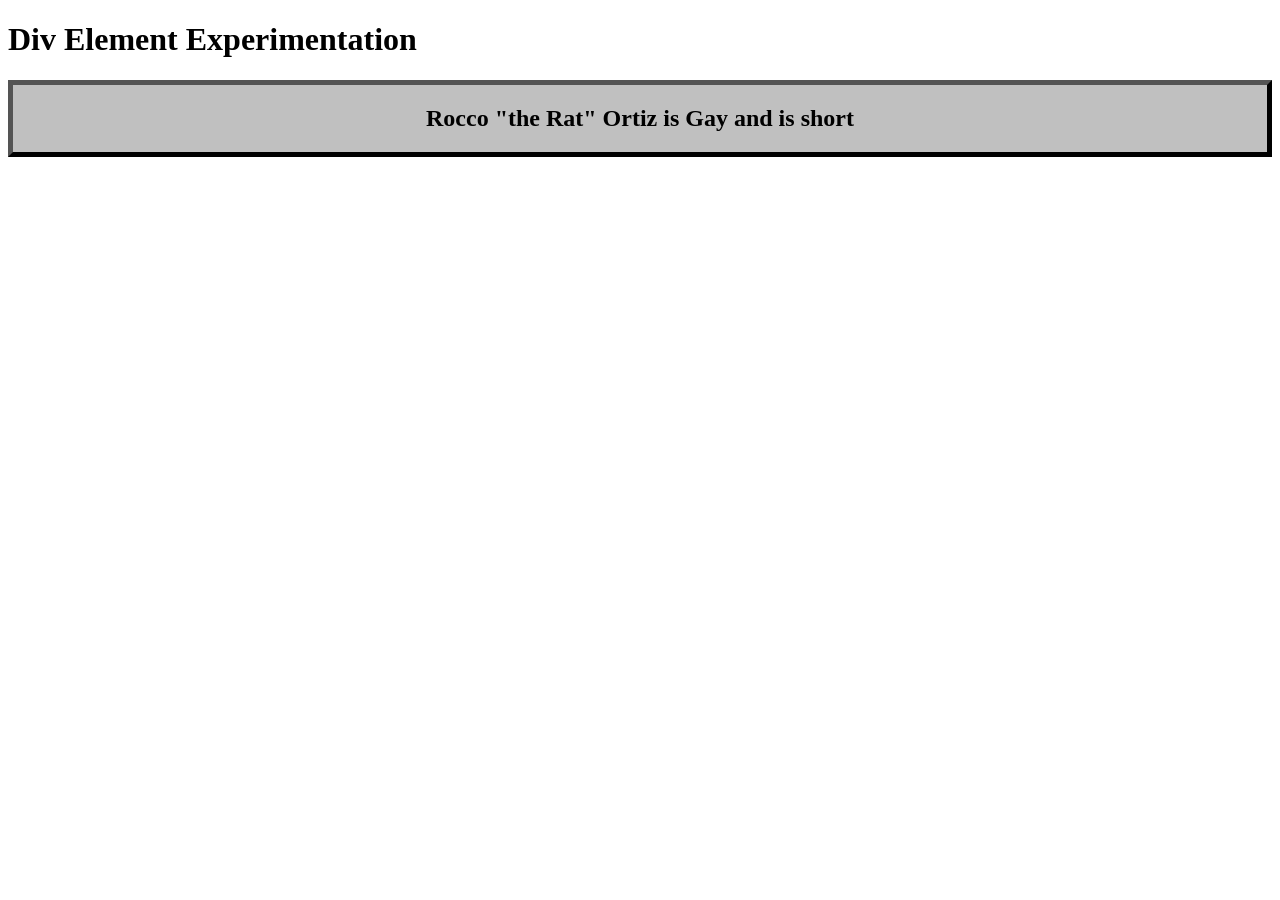
==== pages/index.html @ 8fcbbdbb "test" ====
<!DOCTYPE html>
<html lang="en">

<head>
  <meta charset = "UTF-8">
  <meta name = "viewport" content = "width = device-width, initial-scale = 1.0">
  <title>SP Photography???</title>
</head>
  
<style>
  .myDiv {
    border: 5px outset black;
    background-color: silver;
    text-align: center;
         }
</style>
<body>

<h1>Div Element Experimentation</h1>

<div class = "myDiv">
  <h2>Rocco "the Rat" Ortiz is Gay and is short</h2>
</div>

</body>
<html>
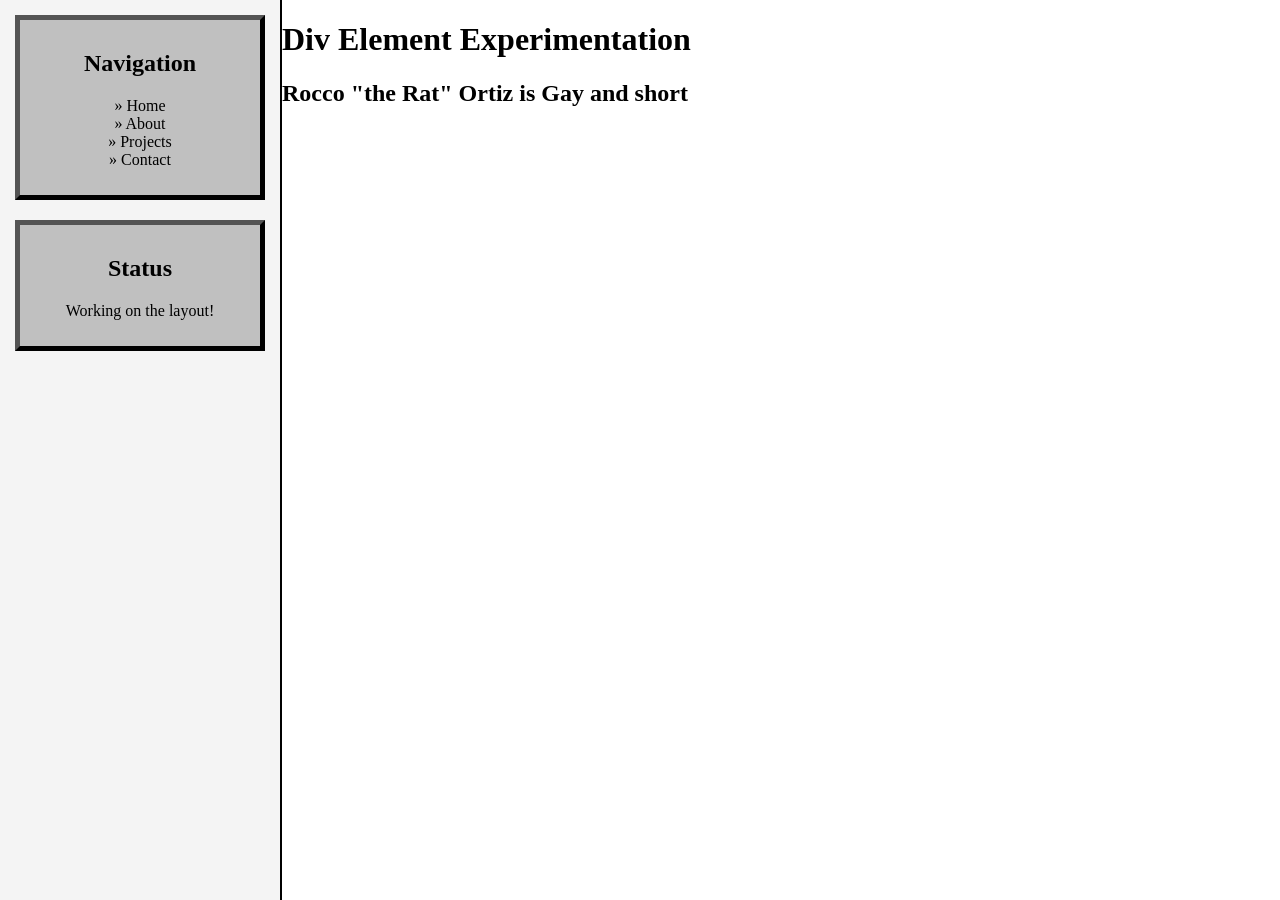
==== commit 2d51612f: "Update index.html" ====
--- a/pages/index.html
+++ b/pages/index.html
@@ -5,22 +5,93 @@
   <meta charset = "UTF-8">
   <meta name = "viewport" content = "width = device-width, initial-scale = 1.0">
   <title>SP Photography???</title>
-</head>
   
-<style>
-  .myDiv {
-    border: 5px outset black;
-    background-color: silver;
-    text-align: center;
+	<style>
+	/* Reseting the default body margins so they the the edges of the screen */
+	body { 
+		margin: 0;
+		padding: 0;
+	}
+
+ 	 /* The Main Flex Container */
+ 	 .main-layout {
+		display: flex;
+		height: 100vh; /* Setting to 100 so we get 100% of the viewport height*/
+		width: 100vw; /* Same as the height */
+		overflow: hidden; /* prevents whole page from schorrliing */
+	  }
+
+	  /* Side Panel */
+	  .side-panel {
+		width: 250px;
+		flex-shrink: 0; /* Prevents sidebar from squishing together */
+		border-right: 2px solid black; /* Divides the sections */
+		padding: 15px;
+		background-color: #f4f4f4;
+		overflow-y: auto; /* Allows siderbar to scroll independetly from panel */
+	  }
+
+	  /* Main Content Area */
+	  .content {
+		flex-grow: 1; /* Takes up all remaining space */
+		paddint: 20px;
+		overflow-y: auto; /* Same as side panel */
+	  }
+
+	  /* My Custom div style */
+	  .myDiv {
+	    border: 5px outset black;
+	    background-color: silver;
+  	  text-align: center;
+	    padding: 10px;
+	    margin-bottom: 20px; /* Ades spacing between boxes */
+	  }
+  
+	  /* REmoving the deault margins from lists so that they fit well into the boxes */
+	  .myDiv ul {
+		list-style-type: none; 
+		padding: 0;
+	  }
+
+	<style>
+	  .myDiv {
+	    border: 5px outset black;
+	    background-color: silver;
+	    text-align: center;
          }
-</style>
+	</style>
+<head>
 <body>
 
-<h1>Div Element Experimentation</h1>
+	<div class="main-layout">
 
-<div class = "myDiv">
-  <h2>Rocco "the Rat" Ortiz is Gay and is short</h2>
-</div>
+	  <aside class="side-panel">
 
-</body>
+	    <div class="myDiv">
+	     <h2>Navigation</h2>
+	     <ul>
+	       <li>» Home</li> 
+	       <li>» About</li>
+	       <li>» Projects</li>
+	       <li>» Contact</li> 
+	     <ul>
+	    </div>
+
+	    <div class="myDiv">
+	     <h2>Status</h2>
+	     <p>Working on the layout!</p>
+	    </div>
+
+	  </aside>
+
+	  <main class="content">
+	     <h1>Div Element Experimentation</h1>
+
+	     <div class="myDic">
+	       <h2>Rocco "the Rat" Ortiz is Gay and short</h2>
+	     </div>
+
+	  </main>
+
+</body> 
 <html>
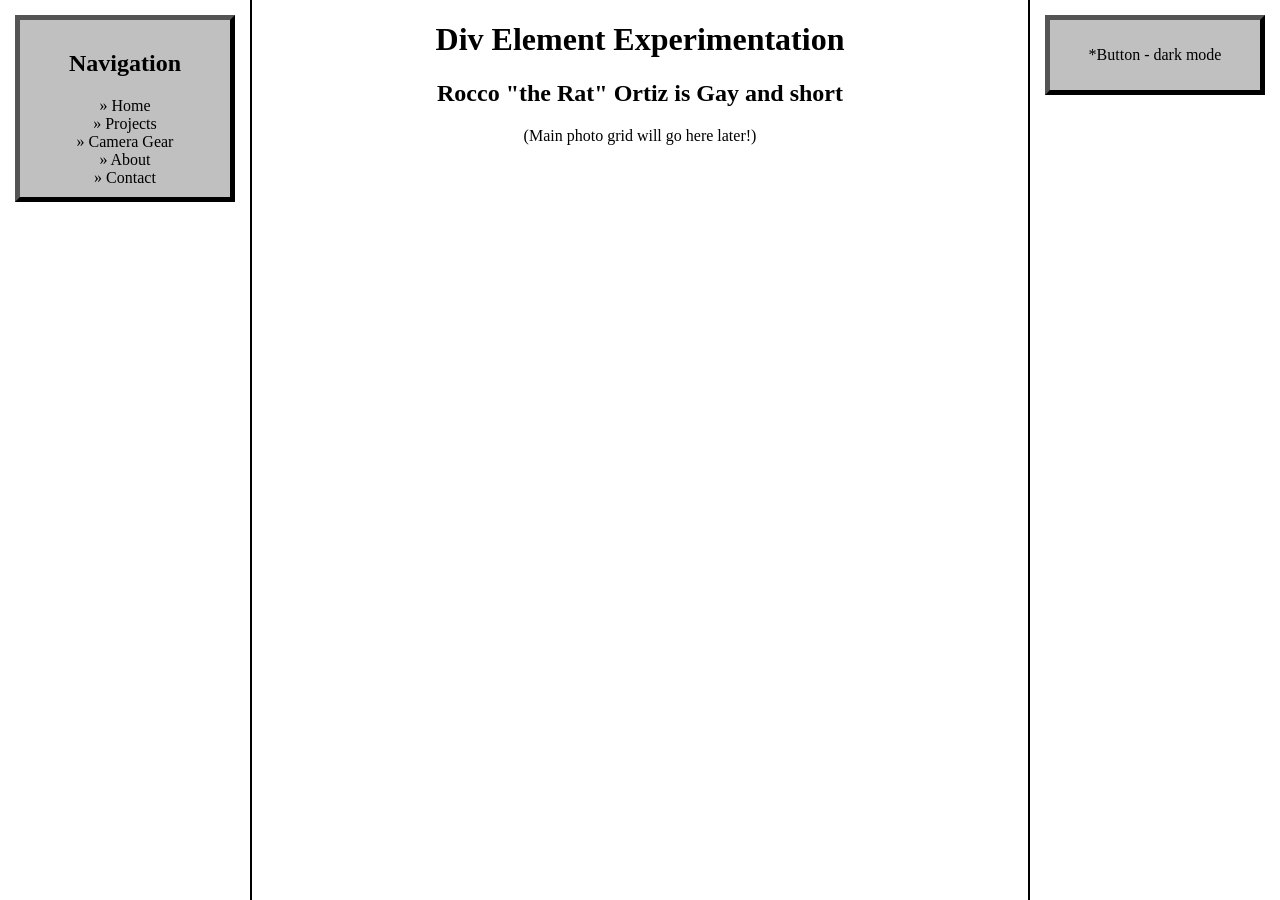
==== commit a901ead3: "Update index.html" ====
--- a/pages/index.html
+++ b/pages/index.html
@@ -21,36 +21,48 @@
 		overflow: hidden; /* prevents whole page from schorrliing */
 	  }
 
-	  /* Side Panel */
-	  .side-panel {
-		width: 250px;
+	  /* Left Sidebar */
+	  .left-sidebar {
+		width: 220px;
 		flex-shrink: 0; /* Prevents sidebar from squishing together */
 		border-right: 2px solid black; /* Divides the sections */
 		padding: 15px;
-		background-color: #f4f4f4;
+		background-color: transparent;
 		overflow-y: auto; /* Allows siderbar to scroll independetly from panel */
 	  }
 
-	  /* Main Content Area */
+	  /* Main Content Area MIddle Area */
 	  .content {
 		flex-grow: 1; /* Takes up all remaining space */
 		paddint: 20px;
 		overflow-y: auto; /* Same as side panel */
+    text-align: center;
 	  }
 
-	  /* My Custom div style */
+    /* Right Column for button and photos */
+    .right-column {
+    width: 220px; /* fixed width to match the left sidebar column */
+    flex-shrink: 0;
+    border-left: 2px solid black;
+    padding: 15px;
+    background-color: transparent;
+    overflow-y: auto;
+    }
+
+	  /* My box style */
 	  .myDiv {
 	    border: 5px outset black;
 	    background-color: silver;
   	  text-align: center;
 	    padding: 10px;
-	    margin-bottom: 20px; /* Ades spacing between boxes */
+	    margin-bottom: 15px; /* Ades spacing between boxes */
 	  }
   
 	  /* REmoving the deault margins from lists so that they fit well into the boxes */
 	  .myDiv ul {
 		list-style-type: none; 
 		padding: 0;
+    margin: 0;
 	  }
 
 	<style>
@@ -59,39 +71,39 @@
 	    background-color: silver;
 	    text-align: center;
          }
+
 	</style>
 <head>
 <body>
 
 	<div class="main-layout">
 
-	  <aside class="side-panel">
-
+	  <aside class="left-sidebar">
 	    <div class="myDiv">
 	     <h2>Navigation</h2>
 	     <ul>
 	       <li>» Home</li> 
+	       <li>» Projects</li>
+	       <li>» Camera Gear</li>
 	       <li>» About</li>
-	       <li>» Projects</li>
-	       <li>» Contact</li> 
+         <il>» Contact</il>
 	     <ul>
 	    </div>
+   </aside>
 
-	    <div class="myDiv">
-	     <h2>Status</h2>
-	     <p>Working on the layout!</p>
-	    </div>
+   <main class="content">
+     <h1>Div Element Experimentation</h1>
+     <h2>Rocco "the Rat" Ortiz is Gay and short</h2>
+     <p>(Main photo grid will go here later!)</p>            
+   </main>
 
-	  </aside>
+   <aside class="right-column">
+     <div class="myDiv">
+       <p>*Button - dark mode</p>
+     </div>
+   </aside>
 
-	  <main class="content">
-	     <h1>Div Element Experimentation</h1>
-
-	     <div class="myDic">
-	       <h2>Rocco "the Rat" Ortiz is Gay and short</h2>
-	     </div>
-
-	  </main>
+  </div>
 
 </body> 
 <html>
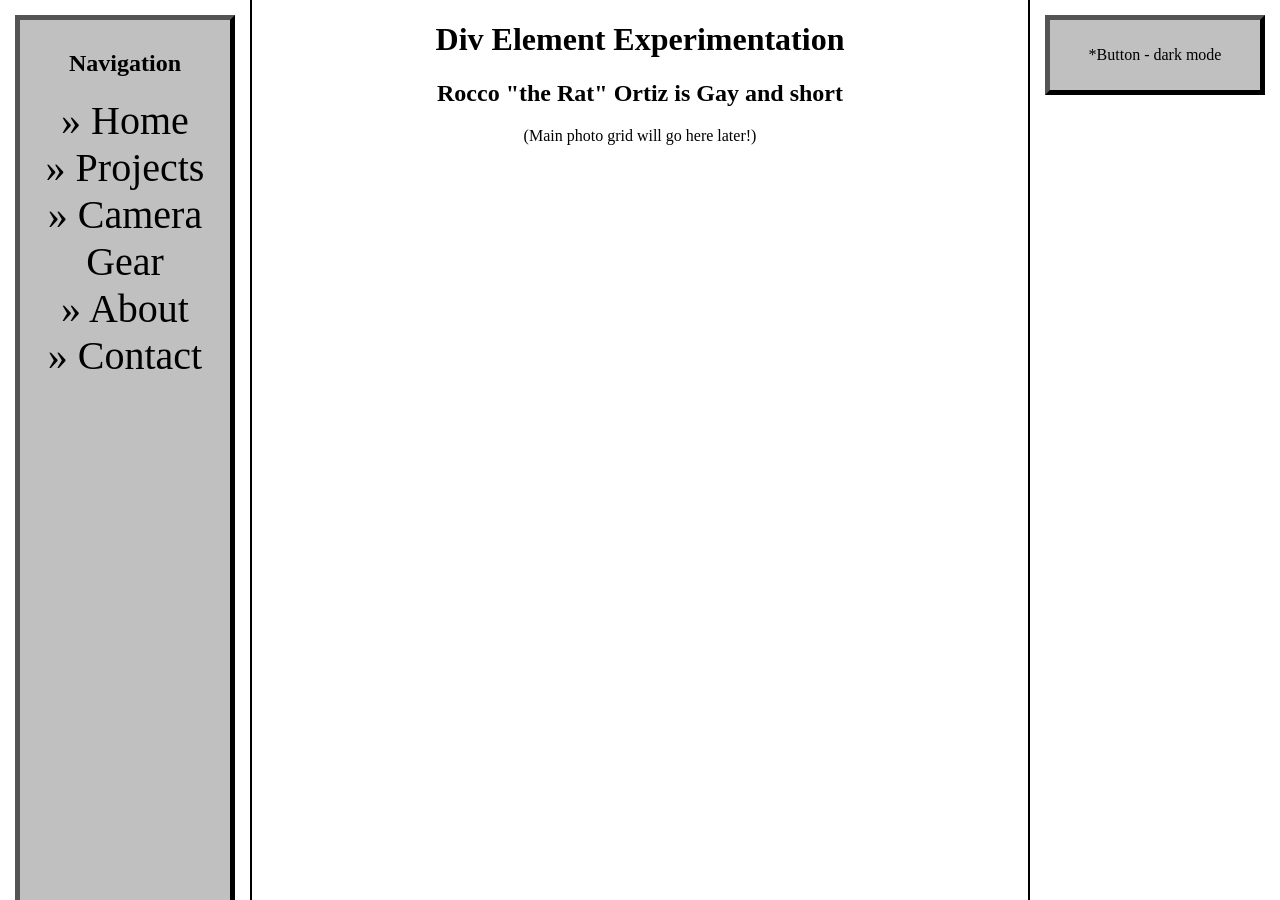
==== commit efdfd371: "Update index.html" ====
--- a/pages/index.html
+++ b/pages/index.html
@@ -24,11 +24,14 @@
 	  /* Left Sidebar */
 	  .left-sidebar {
 		width: 220px;
+    height: 100%;
 		flex-shrink: 0; /* Prevents sidebar from squishing together */
 		border-right: 2px solid black; /* Divides the sections */
 		padding: 15px;
 		background-color: transparent;
 		overflow-y: auto; /* Allows siderbar to scroll independetly from panel */
+    display: flex;
+    flex-direction: column;
 	  }
 
 	  /* Main Content Area MIddle Area */
@@ -51,6 +54,9 @@
 
 	  /* My box style */
 	  .myDiv {
+      display: flex;
+      flex-grow: 1;
+      flex-direction: column;
 	    border: 5px outset black;
 	    background-color: silver;
   	  text-align: center;
@@ -60,17 +66,30 @@
   
 	  /* REmoving the deault margins from lists so that they fit well into the boxes */
 	  .myDiv ul {
-		list-style-type: none; 
+    display: flex;
+		list-style-type: none;
 		padding: 0;
     margin: 0;
+    flex-grow: 1;
 	  }
 
-	<style>
-	  .myDiv {
-	    border: 5px outset black;
-	    background-color: silver;
-	    text-align: center;
-         }
+    .left-sidebar .myDiv ul{
+    flex-grow: 1; /* What actually stretches list onto the bottom of the box */
+    display: flex;
+    flex-direction: column;
+    justify-content: space-between;
+    }
+
+    /* Attempting to add spacing to lines in the left siedebar*/
+    .left-sidebar .myDiv li{
+    font-size: 40px;
+    }
+
+    /* applying rules to .myDiv in .left-sidebar*/
+    .left-sidebar .myDiv{
+    flex-grow: 1; /* Stretches box to page*/
+    margin-bottom: 10px;
+    }
 
 	</style>
 <head>
@@ -86,7 +105,7 @@
 	       <li>» Projects</li>
 	       <li>» Camera Gear</li>
 	       <li>» About</li>
-         <il>» Contact</il>
+         <li>» Contact</li>
 	     <ul>
 	    </div>
    </aside>
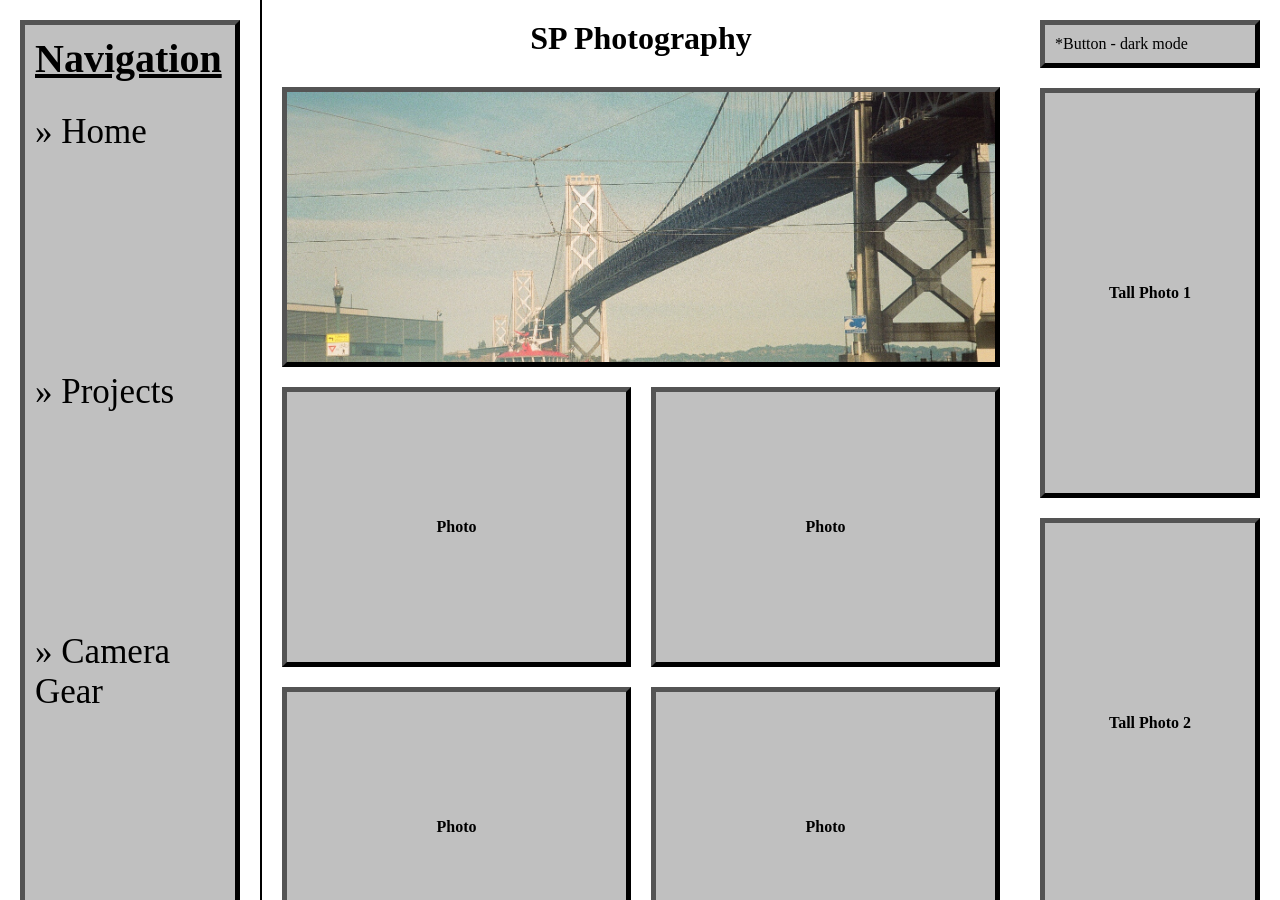
==== commit 4a0ea2c7: "photo grid attempts" ====
--- a/pages/index.html
+++ b/pages/index.html
@@ -24,65 +24,65 @@
 	  /* Left Sidebar */
 	  .left-sidebar {
 		width: 220px;
-    height: 100%;
+    	/*height: 100%;*/
 		flex-shrink: 0; /* Prevents sidebar from squishing together */
 		border-right: 2px solid black; /* Divides the sections */
-		padding: 15px;
+		padding: 20px;
 		background-color: transparent;
 		overflow-y: auto; /* Allows siderbar to scroll independetly from panel */
-    display: flex;
-    flex-direction: column;
+    	display: flex;
+    	flex-direction: column;
 	  }
 
 	  /* Main Content Area MIddle Area */
 	  .content {
 		flex-grow: 1; /* Takes up all remaining space */
-		paddint: 20px;
+		padding: 20px;
 		overflow-y: auto; /* Same as side panel */
-    text-align: center;
+    	text-align: center;
 	  }
 
     /* Right Column for button and photos */
     .right-column {
     width: 220px; /* fixed width to match the left sidebar column */
     flex-shrink: 0;
-    border-left: 2px solid black;
-    padding: 15px;
+    padding: 20px;
     background-color: transparent;
     overflow-y: auto;
     }
 
 	  /* My box style */
 	  .myDiv {
-      display: flex;
-      flex-grow: 1;
-      flex-direction: column;
+      	display: flex;
+      	flex-grow: 1;
+      	flex-direction: column;
 	    border: 5px outset black;
 	    background-color: silver;
-  	  text-align: center;
+  	  	text-align: left;
 	    padding: 10px;
 	    margin-bottom: 15px; /* Ades spacing between boxes */
 	  }
   
 	  /* REmoving the deault margins from lists so that they fit well into the boxes */
 	  .myDiv ul {
-    display: flex;
+    	display: flex;
 		list-style-type: none;
 		padding: 0;
-    margin: 0;
-    flex-grow: 1;
+    	margin: 0;
+ 		flex-grow: 1;
 	  }
 
     .left-sidebar .myDiv ul{
     flex-grow: 1; /* What actually stretches list onto the bottom of the box */
     display: flex;
     flex-direction: column;
-    justify-content: space-between;
+    justify-content: flex-start;
+	gap: 220px;
     }
 
     /* Attempting to add spacing to lines in the left siedebar*/
     .left-sidebar .myDiv li{
-    font-size: 40px;
+    font-size: 35px;
     }
 
     /* applying rules to .myDiv in .left-sidebar*/
@@ -91,38 +91,125 @@
     margin-bottom: 10px;
     }
 
+	/* Rule for h2 */
+	.left-sidebar .myDiv h2 {
+		margin: 0; /* Taking away default spacing*/
+		margin-bottom: 30px; /*Adding some space between header and links */
+		font-size: 40px; /* Slightly larger than links */
+		text-decoration: underline;
+	}
+
+	.right-column .myDiv{
+		flex-grow: 0;
+		cursor: pointer; /*changes mouse into clicking hand */
+		margin-bottom: 20px;
+	}
+
+	.right-column .myDiv p {
+		margin: 0;
+		font-size: 16px;
+	}
+
+	.right-column .myDiv:hover {
+		background-color: black;
+		color: white; /* flips text white */
+	}
+
+	/* Grid Container for photos */
+	.photo-grid {
+		display: grid;
+		/* creating columns that stretch if having extra room */
+		grid-template-columns: repeat(2, 1fr);
+		grid-auto-rows: 280px;
+		gap: 20px; /* empty space between photos */
+		margin-top: 30px;
+	}
+
+	/* photo box placeholders */
+	.photo-box {
+		border: 5px outset black;
+		background-color: silver;
+		display: flex;
+		justify-content: center;
+		align-items: center;
+		font-weight: bold;
+	}
+
+	.photo-box img {
+		width: 100%;
+		height: 100%;
+		object-fit: cover;
+		display: block;
+	}
+
+	/* 3 shape classes for photos */
+	.wide {
+		grid-column: span 2;
+	}
+
+	.tall {
+		grid-row: span 2;
+	}
+
+	.large {
+		grid-column: span 2;
+		grid-row: span 2;
+	}
+
+	.sidebar-tall {
+		height: 400px;
+		margin-top: 20px;
+		margin-bottom: 20px;
+	}
+
+	.content h1 {
+		margin-top: 0;
+	}
+
 	</style>
-<head>
+</head>
 <body>
 
 	<div class="main-layout">
 
 	  <aside class="left-sidebar">
 	    <div class="myDiv">
-	     <h2>Navigation</h2>
+	     <h2>Navigation</h2>		 
 	     <ul>
 	       <li>» Home</li> 
 	       <li>» Projects</li>
 	       <li>» Camera Gear</li>
 	       <li>» About</li>
          <li>» Contact</li>
-	     <ul>
+		 </ul>
 	    </div>
    </aside>
 
    <main class="content">
-     <h1>Div Element Experimentation</h1>
-     <h2>Rocco "the Rat" Ortiz is Gay and short</h2>
-     <p>(Main photo grid will go here later!)</p>            
+     <h1>SP Photography</h1>
+     
+	 <div class="photo-grid">
+		<div class="photo-box wide"><img src="wideImageTop.jpg" alt="Camera Gear"></div>
+
+		<div class="photo-box">Photo</div>
+		<div class="photo-box">Photo</div>
+		<div class="photo-box">Photo</div>
+		<div class="photo-box">Photo</div>
+
+		<div class="photo-box wide">Wide Photo (Bottom)</div>
+	 </div>
    </main>
 
    <aside class="right-column">
      <div class="myDiv">
        <p>*Button - dark mode</p>
      </div>
+
+	 <div class="photo-box sidebar-tall"> Tall Photo 1</div>
+	 <div class="photo-box sidebar-tall"> Tall Photo 2</div>
    </aside>
 
   </div>
 
 </body> 
-<html>
+</html>
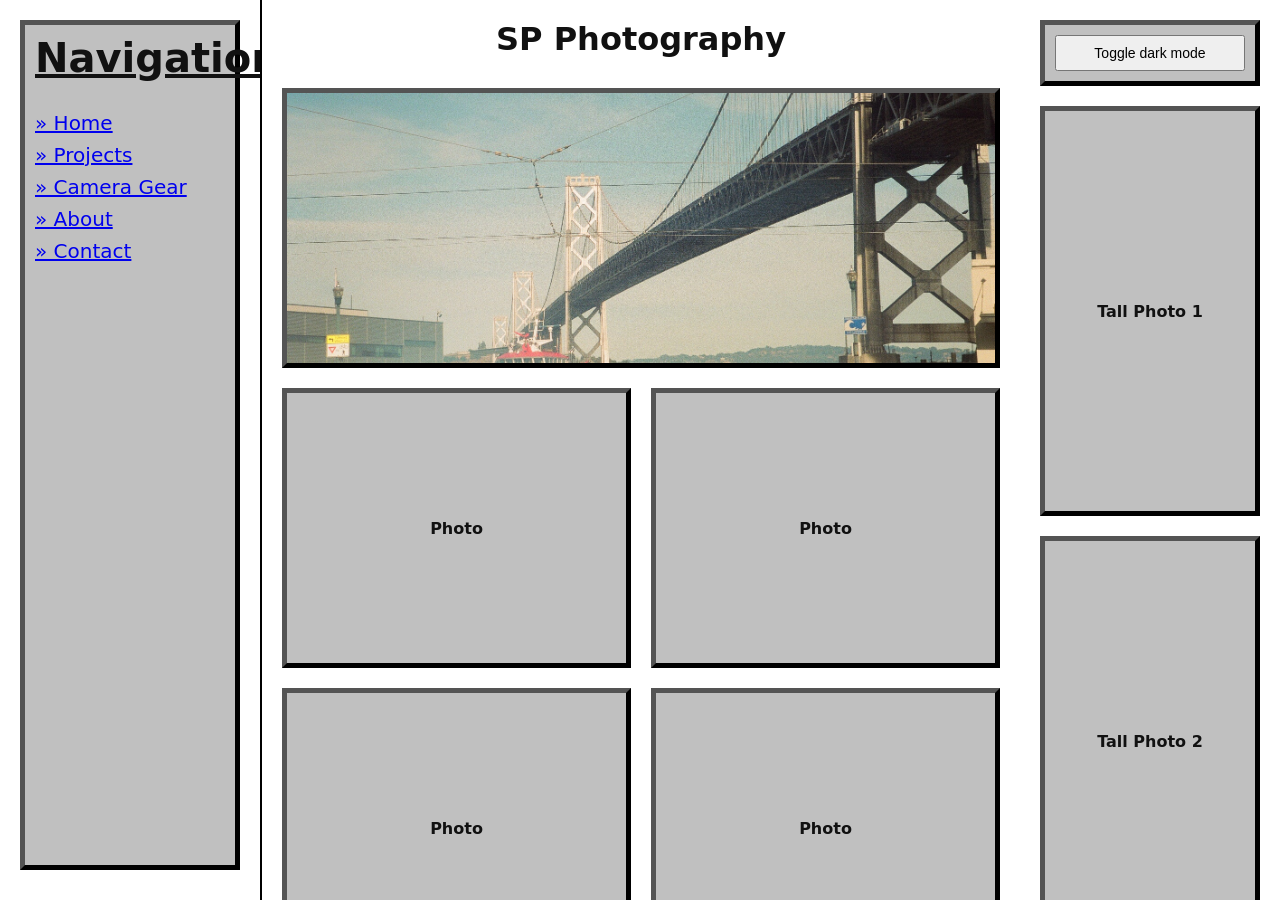
==== commit 05208b03: "DRY, moved to 'pages', added contact & about, needs to fill in specifics" ====
--- a/pages/index.html
+++ b/pages/index.html
@@ -5,184 +5,23 @@
   <meta charset = "UTF-8">
   <meta name = "viewport" content = "width = device-width, initial-scale = 1.0">
   <title>SP Photography???</title>
-  
-	<style>
-	/* Reseting the default body margins so they the the edges of the screen */
-	body { 
-		margin: 0;
-		padding: 0;
-	}
-
- 	 /* The Main Flex Container */
- 	 .main-layout {
-		display: flex;
-		height: 100vh; /* Setting to 100 so we get 100% of the viewport height*/
-		width: 100vw; /* Same as the height */
-		overflow: hidden; /* prevents whole page from schorrliing */
-	  }
-
-	  /* Left Sidebar */
-	  .left-sidebar {
-		width: 220px;
-    	/*height: 100%;*/
-		flex-shrink: 0; /* Prevents sidebar from squishing together */
-		border-right: 2px solid black; /* Divides the sections */
-		padding: 20px;
-		background-color: transparent;
-		overflow-y: auto; /* Allows siderbar to scroll independetly from panel */
-    	display: flex;
-    	flex-direction: column;
-	  }
-
-	  /* Main Content Area MIddle Area */
-	  .content {
-		flex-grow: 1; /* Takes up all remaining space */
-		padding: 20px;
-		overflow-y: auto; /* Same as side panel */
-    	text-align: center;
-	  }
-
-    /* Right Column for button and photos */
-    .right-column {
-    width: 220px; /* fixed width to match the left sidebar column */
-    flex-shrink: 0;
-    padding: 20px;
-    background-color: transparent;
-    overflow-y: auto;
-    }
-
-	  /* My box style */
-	  .myDiv {
-      	display: flex;
-      	flex-grow: 1;
-      	flex-direction: column;
-	    border: 5px outset black;
-	    background-color: silver;
-  	  	text-align: left;
-	    padding: 10px;
-	    margin-bottom: 15px; /* Ades spacing between boxes */
-	  }
-  
-	  /* REmoving the deault margins from lists so that they fit well into the boxes */
-	  .myDiv ul {
-    	display: flex;
-		list-style-type: none;
-		padding: 0;
-    	margin: 0;
- 		flex-grow: 1;
-	  }
-
-    .left-sidebar .myDiv ul{
-    flex-grow: 1; /* What actually stretches list onto the bottom of the box */
-    display: flex;
-    flex-direction: column;
-    justify-content: flex-start;
-	gap: 220px;
-    }
-
-    /* Attempting to add spacing to lines in the left siedebar*/
-    .left-sidebar .myDiv li{
-    font-size: 35px;
-    }
-
-    /* applying rules to .myDiv in .left-sidebar*/
-    .left-sidebar .myDiv{
-    flex-grow: 1; /* Stretches box to page*/
-    margin-bottom: 10px;
-    }
-
-	/* Rule for h2 */
-	.left-sidebar .myDiv h2 {
-		margin: 0; /* Taking away default spacing*/
-		margin-bottom: 30px; /*Adding some space between header and links */
-		font-size: 40px; /* Slightly larger than links */
-		text-decoration: underline;
-	}
-
-	.right-column .myDiv{
-		flex-grow: 0;
-		cursor: pointer; /*changes mouse into clicking hand */
-		margin-bottom: 20px;
-	}
-
-	.right-column .myDiv p {
-		margin: 0;
-		font-size: 16px;
-	}
-
-	.right-column .myDiv:hover {
-		background-color: black;
-		color: white; /* flips text white */
-	}
-
-	/* Grid Container for photos */
-	.photo-grid {
-		display: grid;
-		/* creating columns that stretch if having extra room */
-		grid-template-columns: repeat(2, 1fr);
-		grid-auto-rows: 280px;
-		gap: 20px; /* empty space between photos */
-		margin-top: 30px;
-	}
-
-	/* photo box placeholders */
-	.photo-box {
-		border: 5px outset black;
-		background-color: silver;
-		display: flex;
-		justify-content: center;
-		align-items: center;
-		font-weight: bold;
-	}
-
-	.photo-box img {
-		width: 100%;
-		height: 100%;
-		object-fit: cover;
-		display: block;
-	}
-
-	/* 3 shape classes for photos */
-	.wide {
-		grid-column: span 2;
-	}
-
-	.tall {
-		grid-row: span 2;
-	}
-
-	.large {
-		grid-column: span 2;
-		grid-row: span 2;
-	}
-
-	.sidebar-tall {
-		height: 400px;
-		margin-top: 20px;
-		margin-bottom: 20px;
-	}
-
-	.content h1 {
-		margin-top: 0;
-	}
-
-	</style>
+  <link rel="stylesheet" type="text/css" href="../main/static/css/styles.css" />
 </head>
 <body>
 
 	<div class="main-layout">
 
 	  <aside class="left-sidebar">
-	    <div class="myDiv">
-	     <h2>Navigation</h2>		 
-	     <ul>
-	       <li>» Home</li> 
-	       <li>» Projects</li>
-	       <li>» Camera Gear</li>
-	       <li>» About</li>
-         <li>» Contact</li>
-		 </ul>
-	    </div>
+			<div class="myDiv">
+			 <h2>Navigation</h2>	 
+			 <ul>
+				 <li><a href="index.html">» Home</a></li>
+				 <li><a href="projects.html">» Projects</a></li>
+				 <li><a href="camera-gear.html">» Camera Gear</a></li>
+				 <li><a href="about.html">» About</a></li>
+				 <li><a href="contact.html">» Contact</a></li>
+			 </ul>
+			</div>
    </aside>
 
    <main class="content">
@@ -200,16 +39,17 @@
 	 </div>
    </main>
 
-   <aside class="right-column">
-     <div class="myDiv">
-       <p>*Button - dark mode</p>
-     </div>
+	 <aside class="right-column">
+		 <div class="myDiv">
+			 <button id="dark-mode-toggle" aria-pressed="false" style="padding:8px 12px; font-size:14px;">Toggle dark mode</button>
+		 </div>
 
-	 <div class="photo-box sidebar-tall"> Tall Photo 1</div>
-	 <div class="photo-box sidebar-tall"> Tall Photo 2</div>
-   </aside>
+		 <div class="photo-box sidebar-tall"> Tall Photo 1</div>
+		 <div class="photo-box sidebar-tall"> Tall Photo 2</div>
+	 </aside>
 
   </div>
 
-</body> 
+	<script src="../main/static/js/site.js"></script>
+</body>
 </html>
--- a/main/static/css/styles.css
+++ b/main/static/css/styles.css
@@ -0,0 +1,194 @@
+:root{
+  --bg: #ffffff;
+  --text: #111111;
+  --panel: silver;
+  --accent: black;
+}
+
+html, body { height: 100%; }
+body { 
+    margin: 0;
+    padding: 0;
+    background: var(--bg);
+    color: var(--text);
+    font-family: system-ui, -apple-system, 'Segoe UI', Roboto, 'Helvetica Neue', Arial;
+}
+/* Shared site styles extracted from index/about pages */
+
+/* Reseting the default body margins so they the the edges of the screen */
+body { 
+    margin: 0;
+    padding: 0;
+}
+
+ /* The Main Flex Container */
+ .main-layout {
+    display: flex;
+    height: 100vh; /* Setting to 100 so we get 100% of the viewport height*/
+    width: 100vw; /* Same as the height */
+    overflow: hidden; /* prevents whole page from schorrliing */
+  }
+
+  /* Left Sidebar */
+  .left-sidebar {
+    width: 220px;
+    /*height: 100%;*/
+    flex-shrink: 0; /* Prevents sidebar from squishing together */
+    border-right: 2px solid black; /* Divides the sections */
+    padding: 20px;
+    background-color: transparent;
+    overflow-y: auto; /* Allows siderbar to scroll independetly from panel */
+    display: flex;
+    flex-direction: column;
+  }
+
+  /* Main Content Area MIddle Area */
+  .content {
+    flex-grow: 1; /* Takes up all remaining space */
+    padding: 20px;
+    overflow-y: auto; /* Same as side panel */
+    text-align: center;
+  }
+
+  /* Right Column for button and photos */
+  .right-column {
+    width: 220px; /* fixed width to match the left sidebar column */
+    flex-shrink: 0;
+    padding: 20px;
+    background-color: transparent;
+    overflow-y: auto;
+  }
+
+  /* My box style */
+  .myDiv {
+      display: flex;
+      flex-grow: 1;
+      flex-direction: column;
+    border: 5px outset black;
+    background-color: silver;
+    text-align: left;
+    padding: 10px;
+    margin-bottom: 15px; /* Ades spacing between boxes */
+  }
+  
+  /* REmoving the deault margins from lists so that they fit well into the boxes */
+  .myDiv ul {
+    display: flex;
+    list-style-type: none;
+    padding: 0;
+    margin: 0;
+    flex-grow: 1;
+  }
+
+  .left-sidebar .myDiv ul{
+      flex-grow: 1; /* stretch list */
+      display: flex;
+      flex-direction: column;
+      justify-content: flex-start;
+      gap: 8px;
+  }
+
+  /* Attempting to add spacing to lines in the left siedebar*/
+  .left-sidebar .myDiv li{
+      font-size: 20px;
+      margin: 0;
+  }
+
+  /* applying rules to .myDiv in .left-sidebar*/
+  .left-sidebar .myDiv{
+    flex-grow: 1; /* Stretches box to page*/
+    margin-bottom: 10px;
+  }
+
+  /* Rule for h2 */
+  .left-sidebar .myDiv h2 {
+    margin: 0; /* Taking away default spacing*/
+    margin-bottom: 30px; /*Adding some space between header and links */
+    font-size: 40px; /* Slightly larger than links */
+    text-decoration: underline;
+  }
+
+  .right-column .myDiv{
+    flex-grow: 0;
+    cursor: pointer; /*changes mouse into clicking hand */
+    margin-bottom: 20px;
+  }
+
+  .right-column .myDiv p {
+    margin: 0;
+    font-size: 16px;
+  }
+
+  .right-column .myDiv:hover {
+    background-color: var(--accent);
+    color: white; /* flips text white */
+  }
+
+  /* Grid Container for photos */
+  .photo-grid {
+    display: grid;
+    /* creating columns that stretch if having extra room */
+    grid-template-columns: repeat(2, 1fr);
+    grid-auto-rows: 280px;
+    gap: 20px; /* empty space between photos */
+    margin-top: 30px;
+  }
+
+  /* photo box placeholders */
+  .photo-box {
+    border: 5px outset black;
+    background-color: silver;
+    display: flex;
+    justify-content: center;
+    align-items: center;
+    font-weight: bold;
+  }
+
+  .photo-box img {
+    width: 100%;
+    height: 100%;
+    object-fit: cover;
+    display: block;
+  }
+
+  /* 3 shape classes for photos */
+  .wide {
+    grid-column: span 2;
+  }
+
+  .tall {
+    grid-row: span 2;
+  }
+
+  .large {
+    grid-column: span 2;
+    grid-row: span 2;
+  }
+
+  .sidebar-tall {
+    height: 400px;
+    margin-top: 20px;
+    margin-bottom: 20px;
+  }
+
+  .content h1 {
+    margin-top: 0;
+  }
+
+  /* small responsive tweak for narrow screens */
+  @media (max-width: 700px) {
+    .left-sidebar, .right-column { display: none; }
+    .content { padding: 12px; }
+    .photo-grid { grid-template-columns: 1fr; grid-auto-rows: 200px; }
+  }
+
+  /* make links inside content readable */
+  .content a { color: var(--accent); }
+
+  /* Dark mode */
+  body.dark {
+    --bg: #0f1720;
+    --text: #e6eef6;
+    --panel: #1f2933;
+    --accent: #e6eef6;
+  }
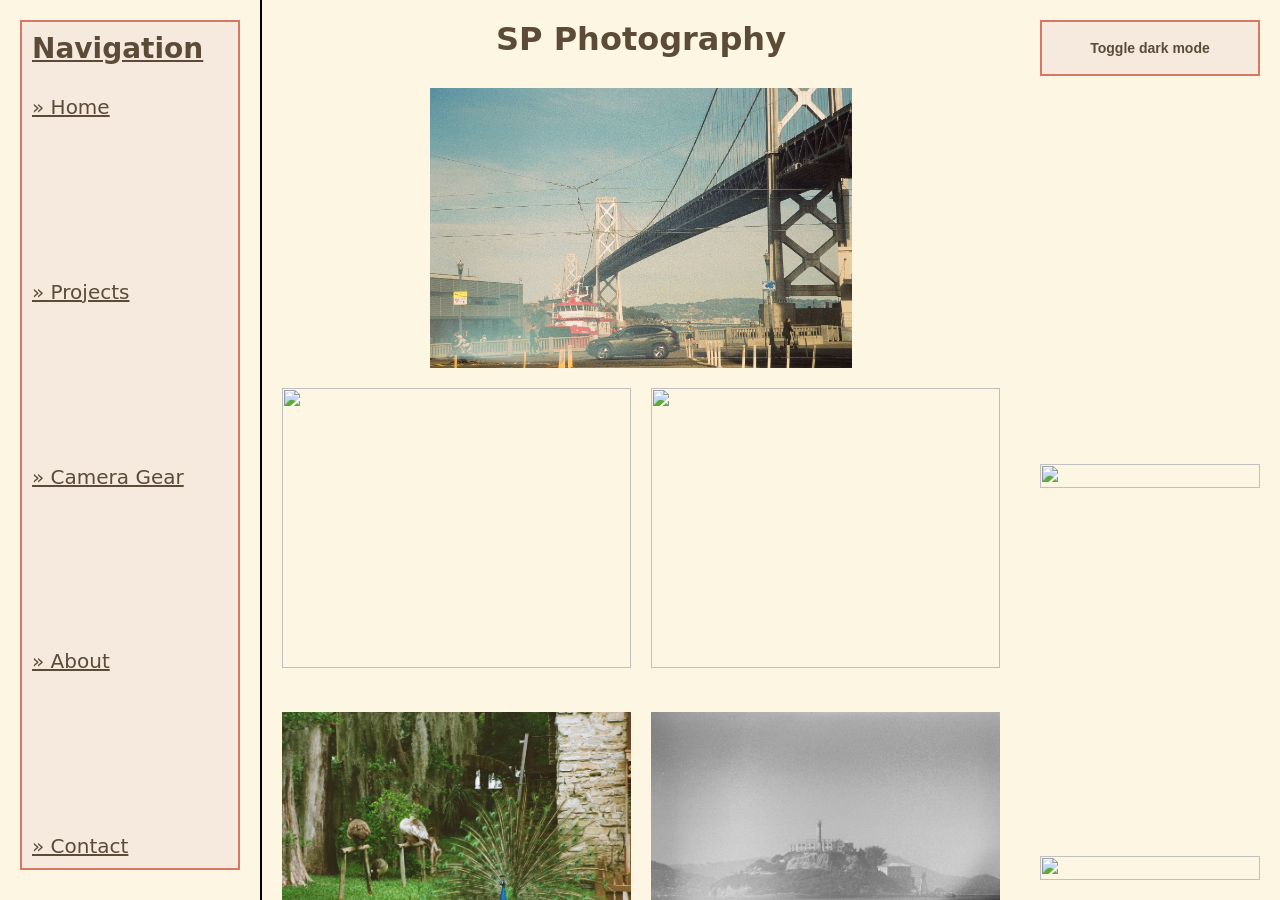
==== commit bf061679: "Finalizing Stuff" ====
--- a/pages/index.html
+++ b/pages/index.html
@@ -2,54 +2,55 @@
 <html lang="en">
 
 <head>
-  <meta charset = "UTF-8">
-  <meta name = "viewport" content = "width = device-width, initial-scale = 1.0">
-  <title>SP Photography???</title>
+  <meta charset="UTF-8">
+  <meta name="viewport" content="width=device-width, initial-scale=1.0">
+  <title>SP Photography</title>
   <link rel="stylesheet" type="text/css" href="../main/static/css/styles.css" />
 </head>
+
 <body>
 
-	<div class="main-layout">
+  <div class="main-layout">
 
-	  <aside class="left-sidebar">
-			<div class="myDiv">
-			 <h2>Navigation</h2>	 
-			 <ul>
-				 <li><a href="index.html">» Home</a></li>
-				 <li><a href="projects.html">» Projects</a></li>
-				 <li><a href="camera-gear.html">» Camera Gear</a></li>
-				 <li><a href="about.html">» About</a></li>
-				 <li><a href="contact.html">» Contact</a></li>
-			 </ul>
-			</div>
-   </aside>
+    <aside class="left-sidebar">
+      <div class="myDiv">
+       <h2>Navigation</h2>
+       <ul>
+         <li><a href="index.html">» Home</a></li>
+         <li><a href="projects.html">» Projects</a></li>
+         <li><a href="camera-gear.html">» Camera Gear</a></li>
+         <li><a href="about.html">» About</a></li>
+         <li><a href="contact.html">» Contact</a></li>
+       </ul>
+      </div>
+    </aside>
 
-   <main class="content">
-     <h1>SP Photography</h1>
-     
-	 <div class="photo-grid">
-		<div class="photo-box wide"><img src="wideImageTop.jpg" alt="Camera Gear"></div>
+    <main class="content">
+      
+      <h1>SP Photography</h1>
 
-		<div class="photo-box">Photo</div>
-		<div class="photo-box">Photo</div>
-		<div class="photo-box">Photo</div>
-		<div class="photo-box">Photo</div>
+      <div class="photo-grid">
+          <div class="photo-box wide"><img src="images/wideImageTop.jpg" alt="Featured Photo"></div>
+          <div class="photo-box"><img src="images/subway.jpg"></div>
+          <div class="photo-box"><img src="images/underwater.JPG"></div>
+          <div class="photo-box"><img src="images/bird.jpg"></div>
+          <div class="photo-box"><img src="images/alcatraz.jpg"></div>
+          <div class="photo-box wide"><img src="images/Tree.jpg"></div>
 
-		<div class="photo-box wide">Wide Photo (Bottom)</div>
-	 </div>
-   </main>
+      </div>
 
-	 <aside class="right-column">
-		 <div class="myDiv">
-			 <button id="dark-mode-toggle" aria-pressed="false" style="padding:8px 12px; font-size:14px;">Toggle dark mode</button>
-		 </div>
+    </main>
 
-		 <div class="photo-box sidebar-tall"> Tall Photo 1</div>
-		 <div class="photo-box sidebar-tall"> Tall Photo 2</div>
-	 </aside>
+    <aside class="right-column">
+      <div class="myDiv">
+        <button id="dark-mode-toggle" aria-pressed="false" style="padding:8px 12px; font-size:14px;">Toggle dark mode</button>
+      </div>
+      <div class="photo-box portrait"><img src="images/v1.jpg"></div>
+      <div class="photo-box portrait"><img src="images/keywest.jpg"></div>
+    </aside>
 
   </div>
 
-	<script src="../main/static/js/site.js"></script>
+  <script src="../main/static/js/site.js"></script>
 </body>
 </html>
--- a/main/static/css/styles.css
+++ b/main/static/css/styles.css
@@ -1,8 +1,8 @@
 :root{
-  --bg: #ffffff;
-  --text: #111111;
-  --panel: silver;
-  --accent: black;
+  --bg: #fdf6e3;
+  --text: #5c4b37;
+  --panel: #f5eadd;
+  --accent: #d97762;
 }
 
 html, body { height: 100%; }
@@ -57,6 +57,9 @@
     padding: 20px;
     background-color: transparent;
     overflow-y: auto;
+    display: flex;
+    flex-direction: column;
+    justify-content: space-between;
   }
 
   /* My box style */
@@ -64,8 +67,8 @@
       display: flex;
       flex-grow: 1;
       flex-direction: column;
-    border: 5px outset black;
-    background-color: silver;
+    border: 2px solid var(--accent);
+    background-color: var(--panel);
     text-align: left;
     padding: 10px;
     margin-bottom: 15px; /* Ades spacing between boxes */
@@ -84,7 +87,7 @@
       flex-grow: 1; /* stretch list */
       display: flex;
       flex-direction: column;
-      justify-content: flex-start;
+      justify-content: space-between;
       gap: 8px;
   }
 
@@ -104,8 +107,9 @@
   .left-sidebar .myDiv h2 {
     margin: 0; /* Taking away default spacing*/
     margin-bottom: 30px; /*Adding some space between header and links */
-    font-size: 40px; /* Slightly larger than links */
+    font-size: 28px; /* Slightly larger than links */
     text-decoration: underline;
+    word-wrap: break-word; /* Making sure word doesn't overflow box */
   }
 
   .right-column .myDiv{
@@ -124,11 +128,18 @@
     color: white; /* flips text white */
   }
 
+/*  .right-column .myDiv:has(#dark-mode-toggle){
+    border: none;
+    background-color: transparent;
+    padding: 0;
+  }
+*/
+
   /* Grid Container for photos */
   .photo-grid {
     display: grid;
     /* creating columns that stretch if having extra room */
-    grid-template-columns: repeat(2, 1fr);
+    grid-template-columns: 1fr 1fr; /*repeat(2, 1fr);*/
     grid-auto-rows: 280px;
     gap: 20px; /* empty space between photos */
     margin-top: 30px;
@@ -142,12 +153,14 @@
     justify-content: center;
     align-items: center;
     font-weight: bold;
+    overflow: hidden;
   }
 
   .photo-box img {
     width: 100%;
     height: 100%;
-    object-fit: cover;
+    object-fit: contain;
+    /*object-position: center 50%;*/
     display: block;
   }
 
@@ -162,6 +175,11 @@
 
   .large {
     grid-column: span 2;
+    grid-row: span 2;
+  }
+
+  .portrait {
+    grid-column: span 1;
     grid-row: span 2;
   }
 
@@ -173,6 +191,11 @@
 
   .content h1 {
     margin-top: 0;
+  }
+  
+  .photo-box:has(img){
+    background-color: transparent;
+    border: none;
   }
 
   /* small responsive tweak for narrow screens */
@@ -185,10 +208,50 @@
   /* make links inside content readable */
   .content a { color: var(--accent); }
 
+  a {
+    color: var(--text):
+    text-decoration: none;
+  }
+
+  a:hover {
+    color: var(--accent);
+  }
+
   /* Dark mode */
   body.dark {
-    --bg: #0f1720;
-    --text: #e6eef6;
-    --panel: #1f2933;
-    --accent: #e6eef6;
-  }
+    --bg: #2d2b38; /*#0f1720*/
+    --text: #eaddf0; /*e6eef6*/
+    --panel: #3c3847; /*1f2933*/
+    --accent: #b49cc4; /*e6eef6*/
+  }
+
+  #dark-mode-toggle {
+    border: none;
+    background-color: transparent;
+    cursor: pointer;
+    font-weight: bold;
+    width: 100%;
+    height: 100%;
+    color: inherit;
+  }
+
+  .project-link {
+    display: block;
+    width: 100%;
+    height: 100%;
+    overflow: hidden;
+    border: 2px solid(--accent);
+  }
+
+  .project-link img {
+    width: 100%;
+    height: 100%;
+    object-fit; cover;
+    display: block;
+    transition: transform 0.3s ease, filter 0.3 ease;
+  }
+
+  .project-link: hover img {
+    filter: brightness(1.2);
+    transform: scale(1.05);
+  }
